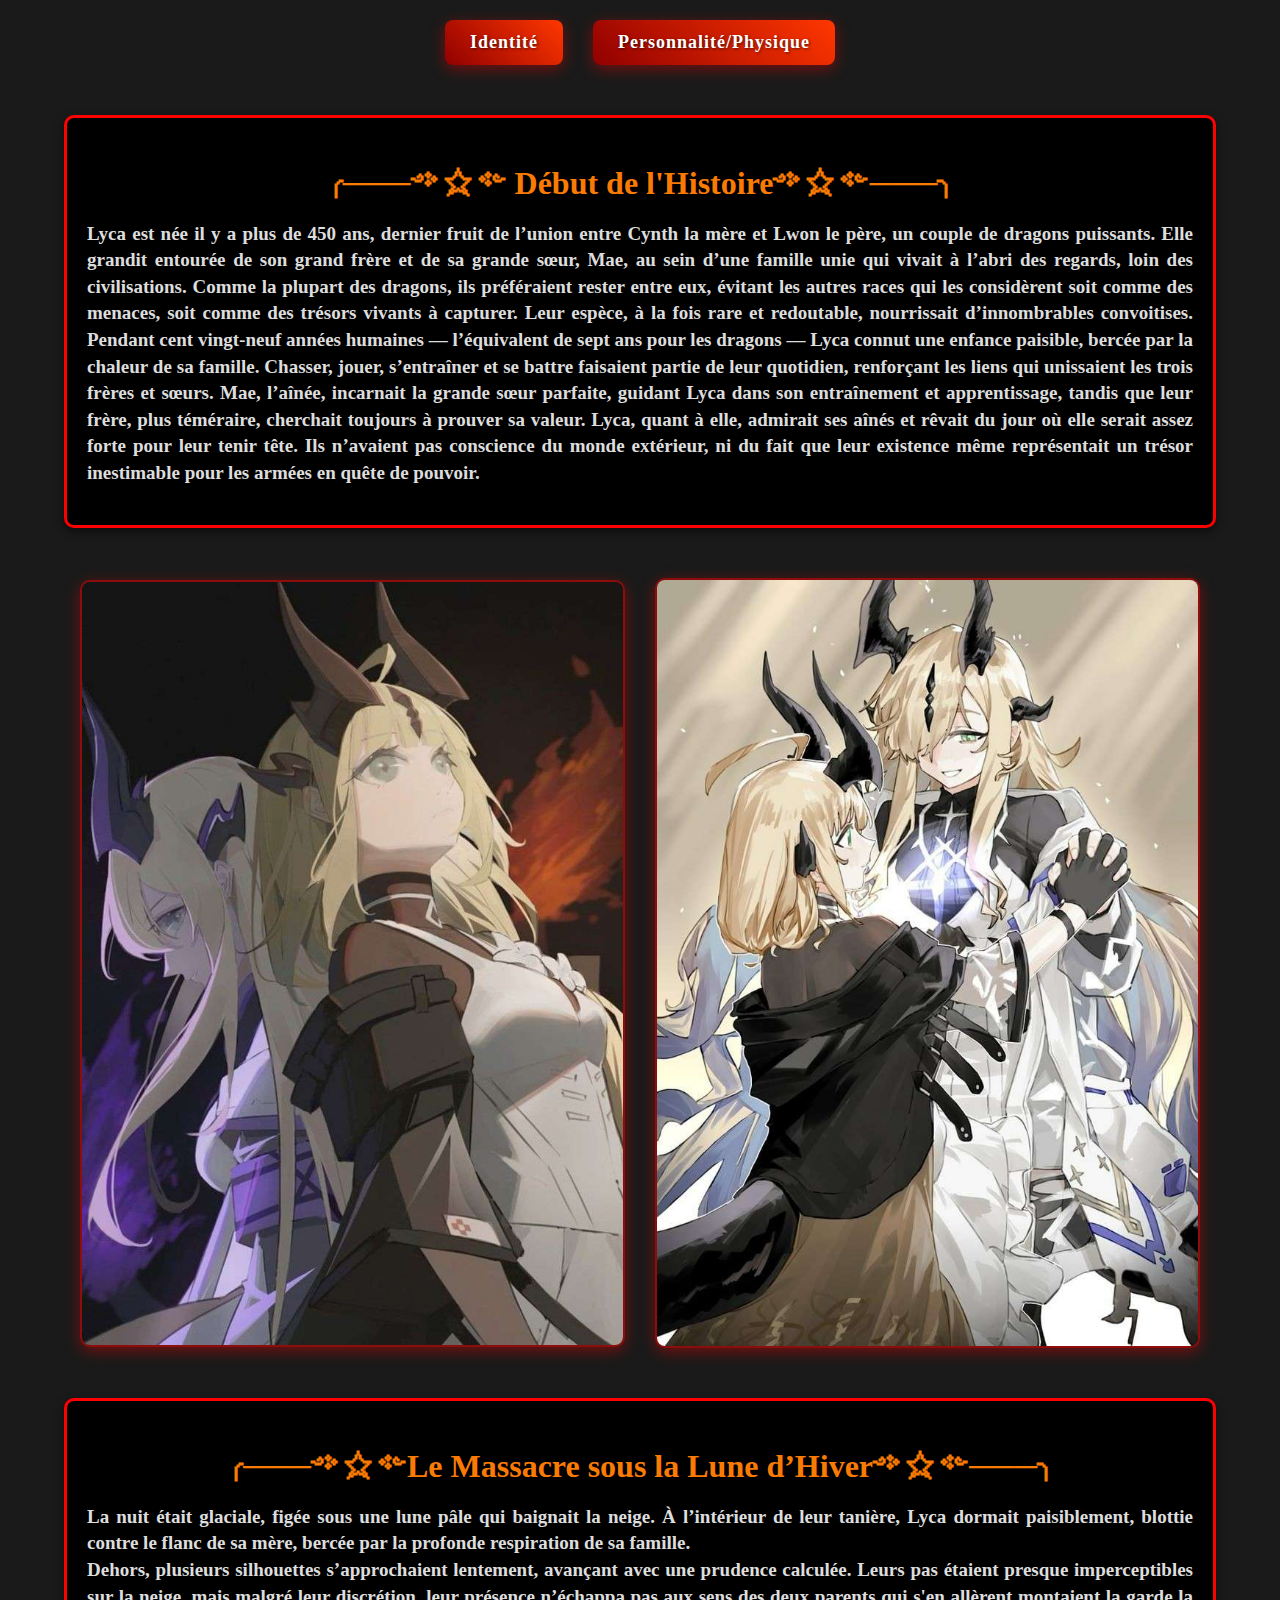
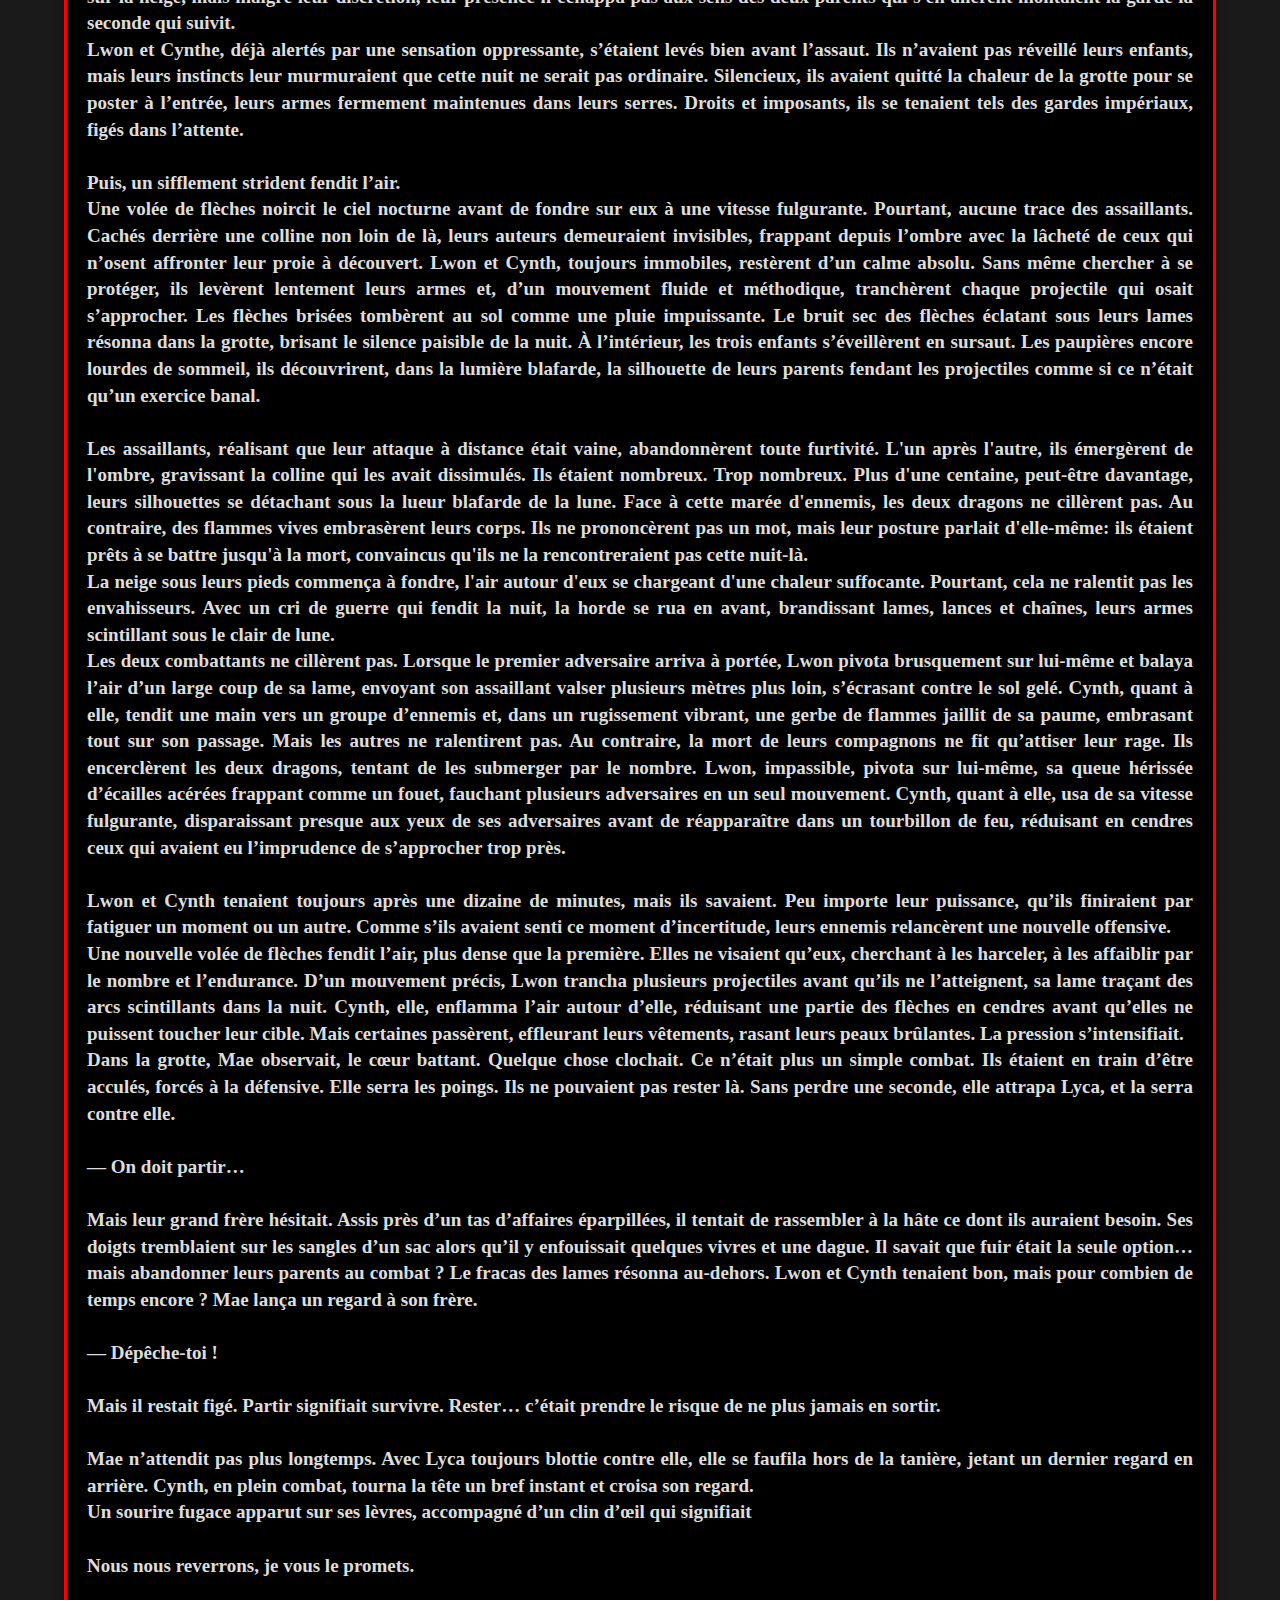
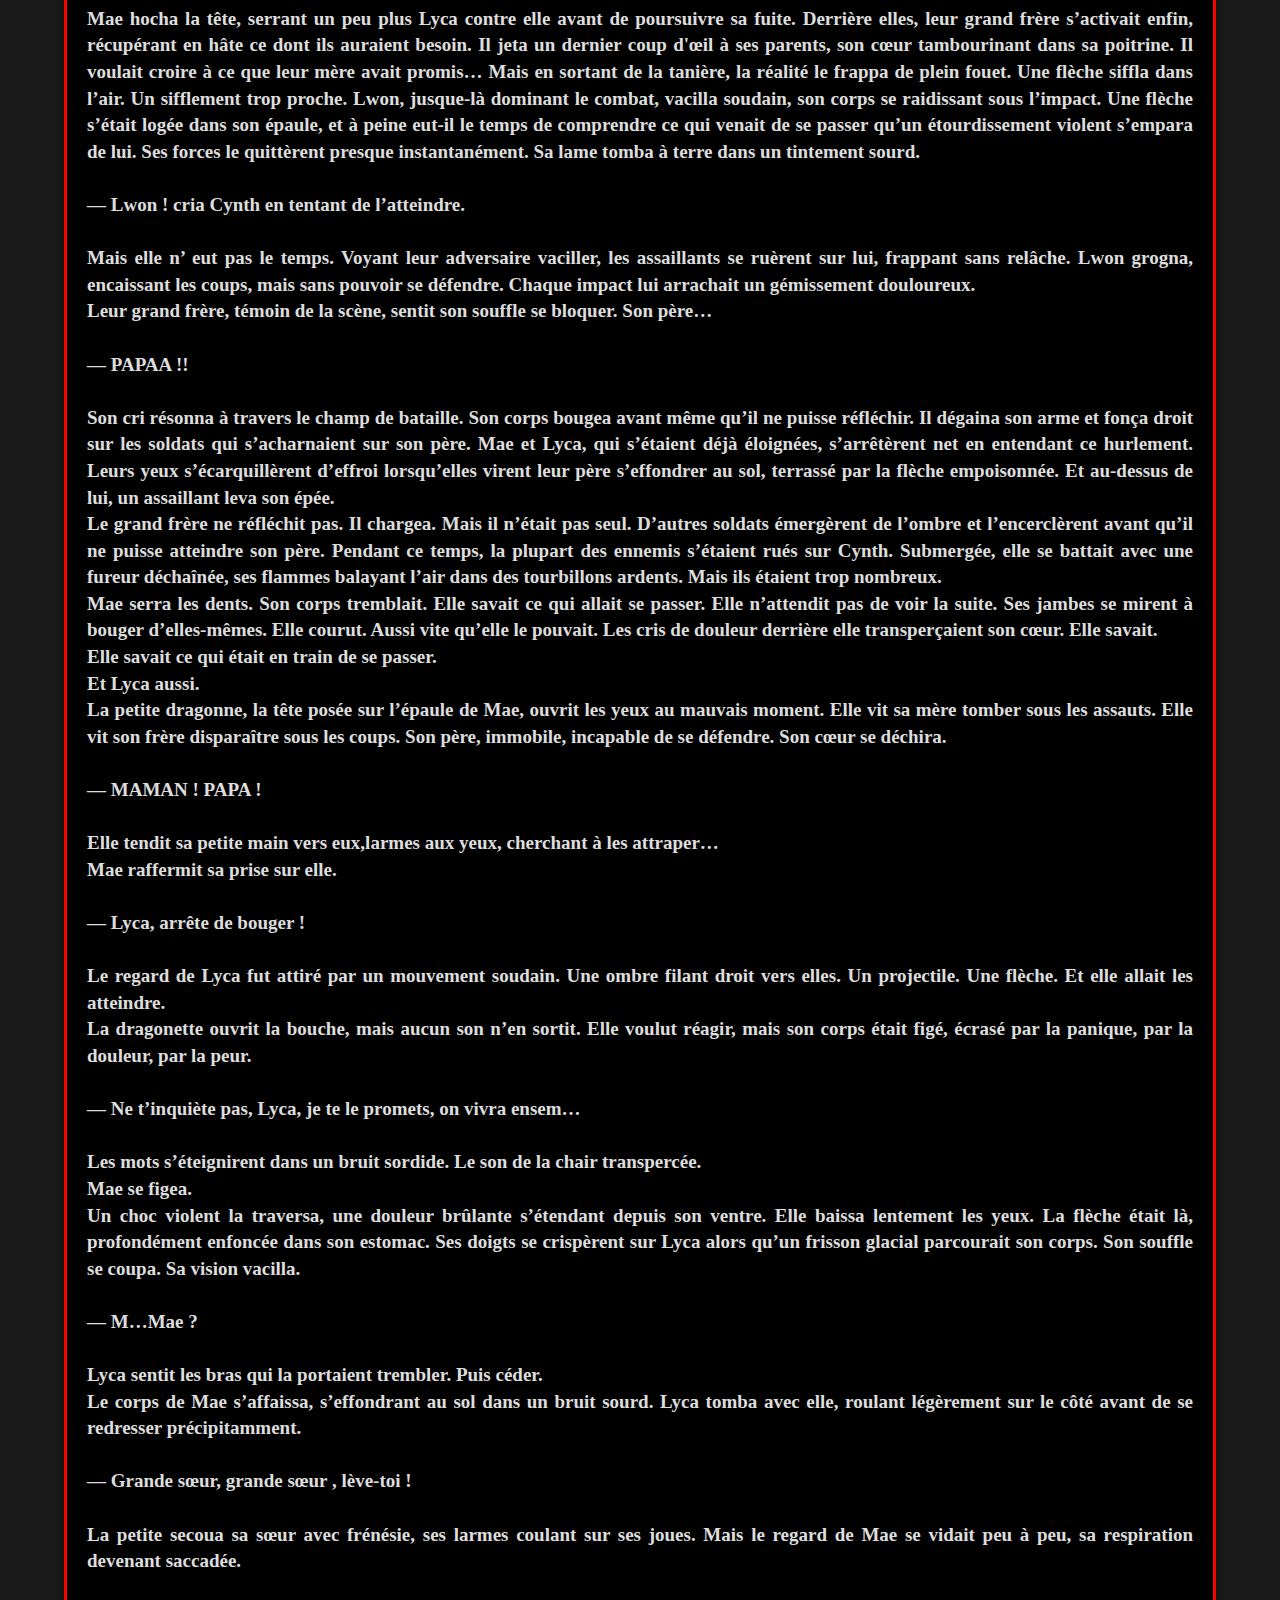
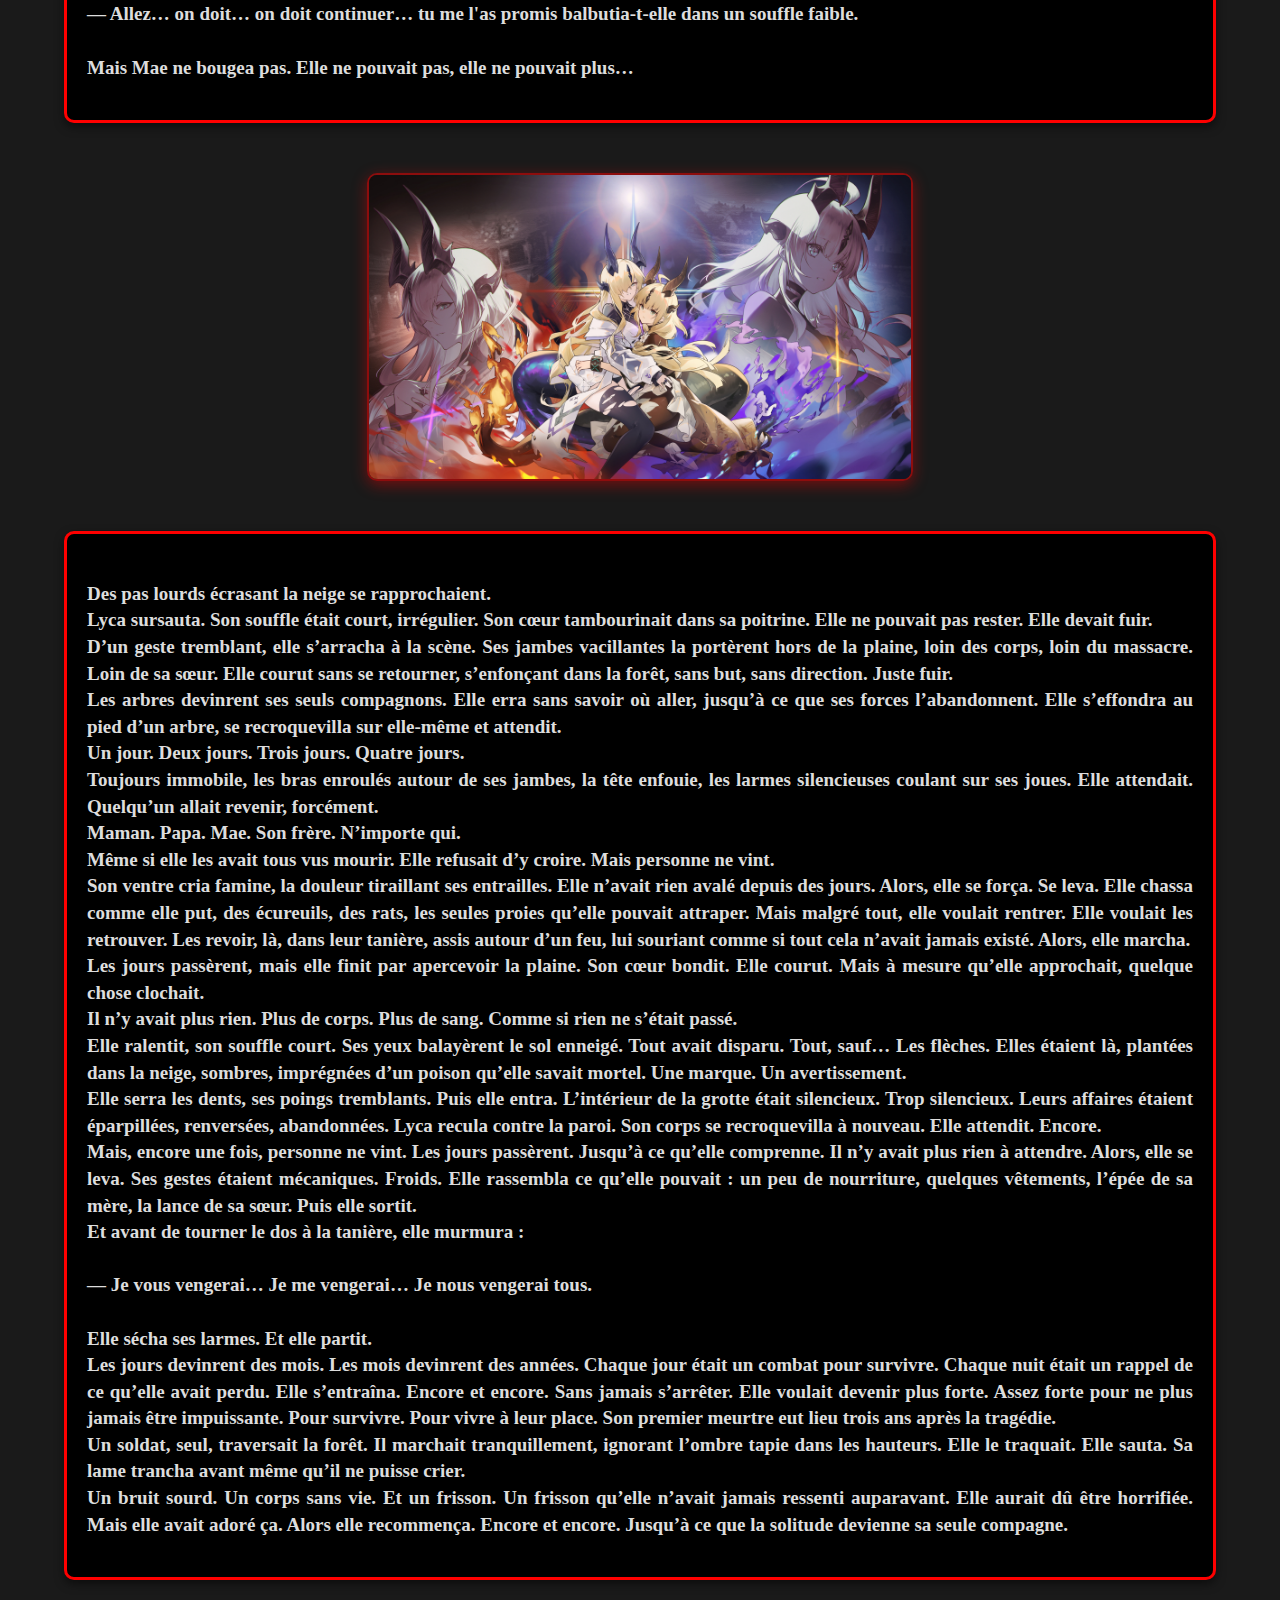
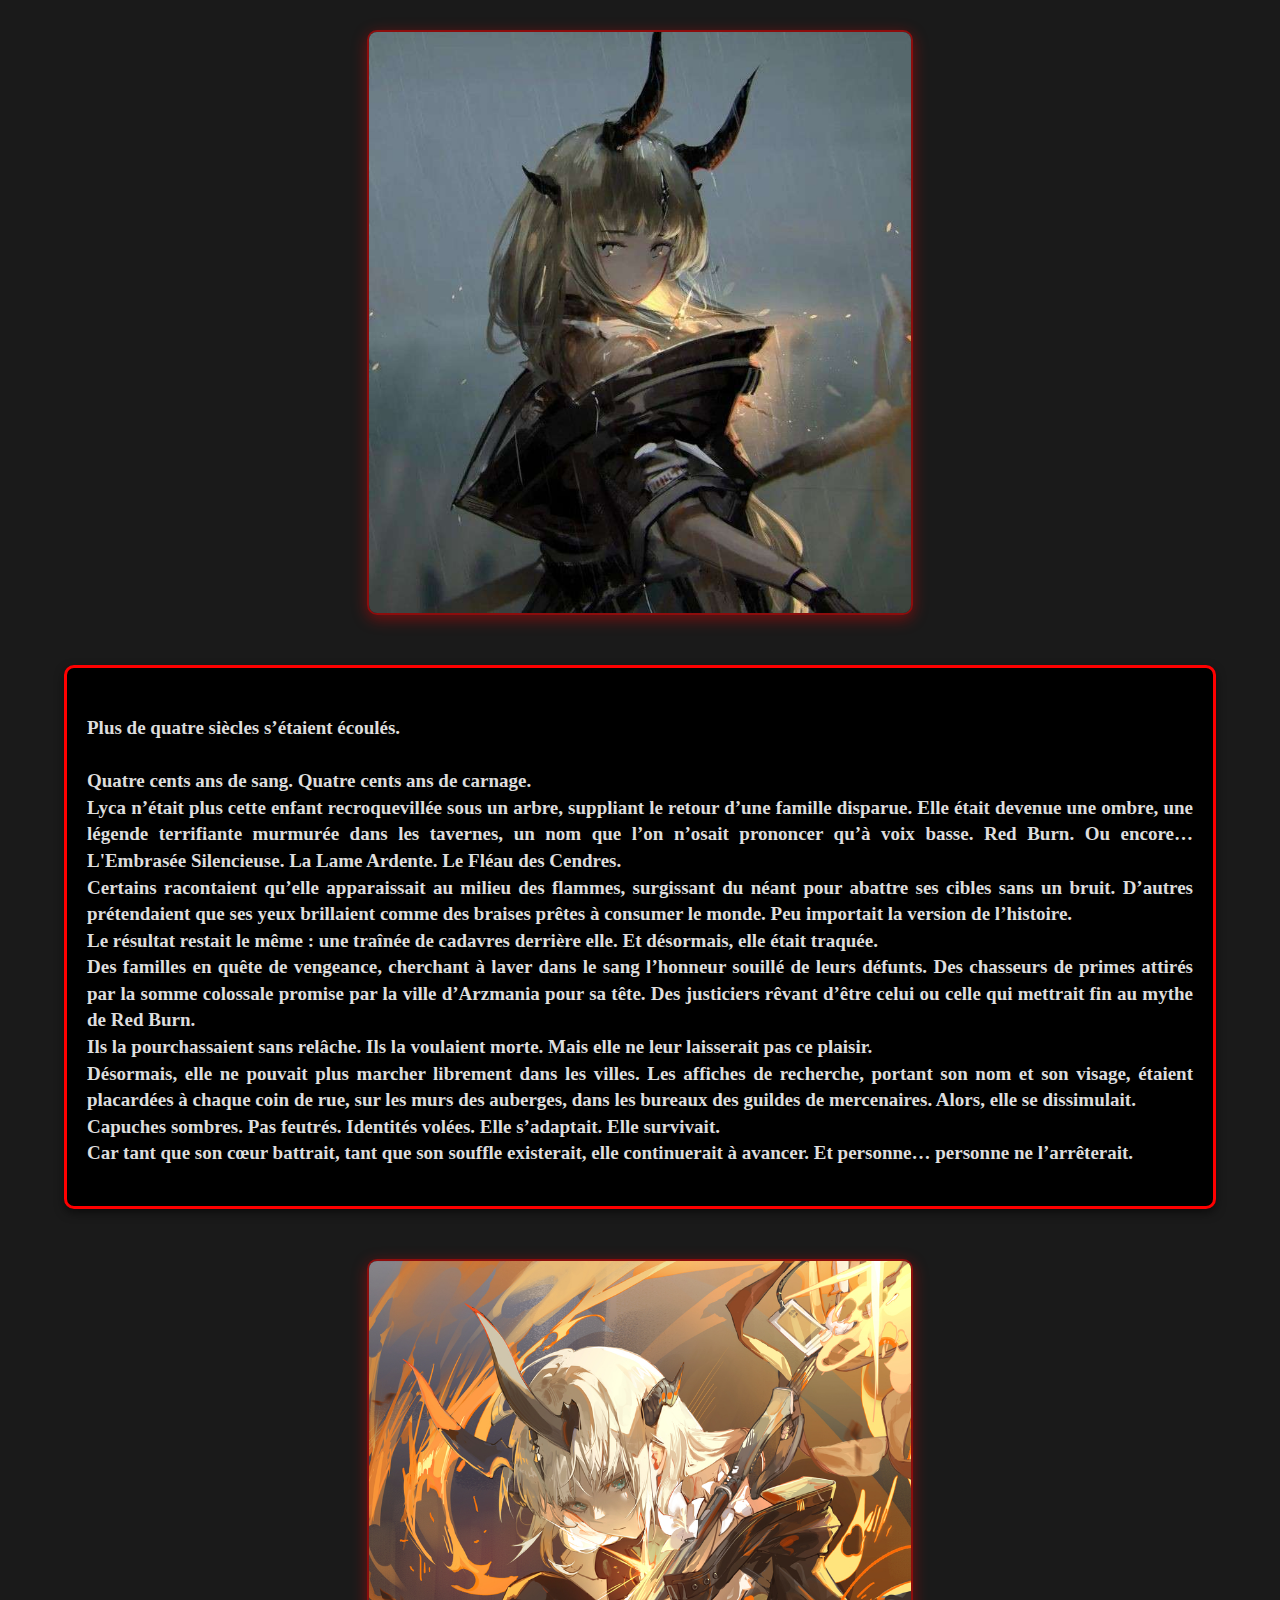
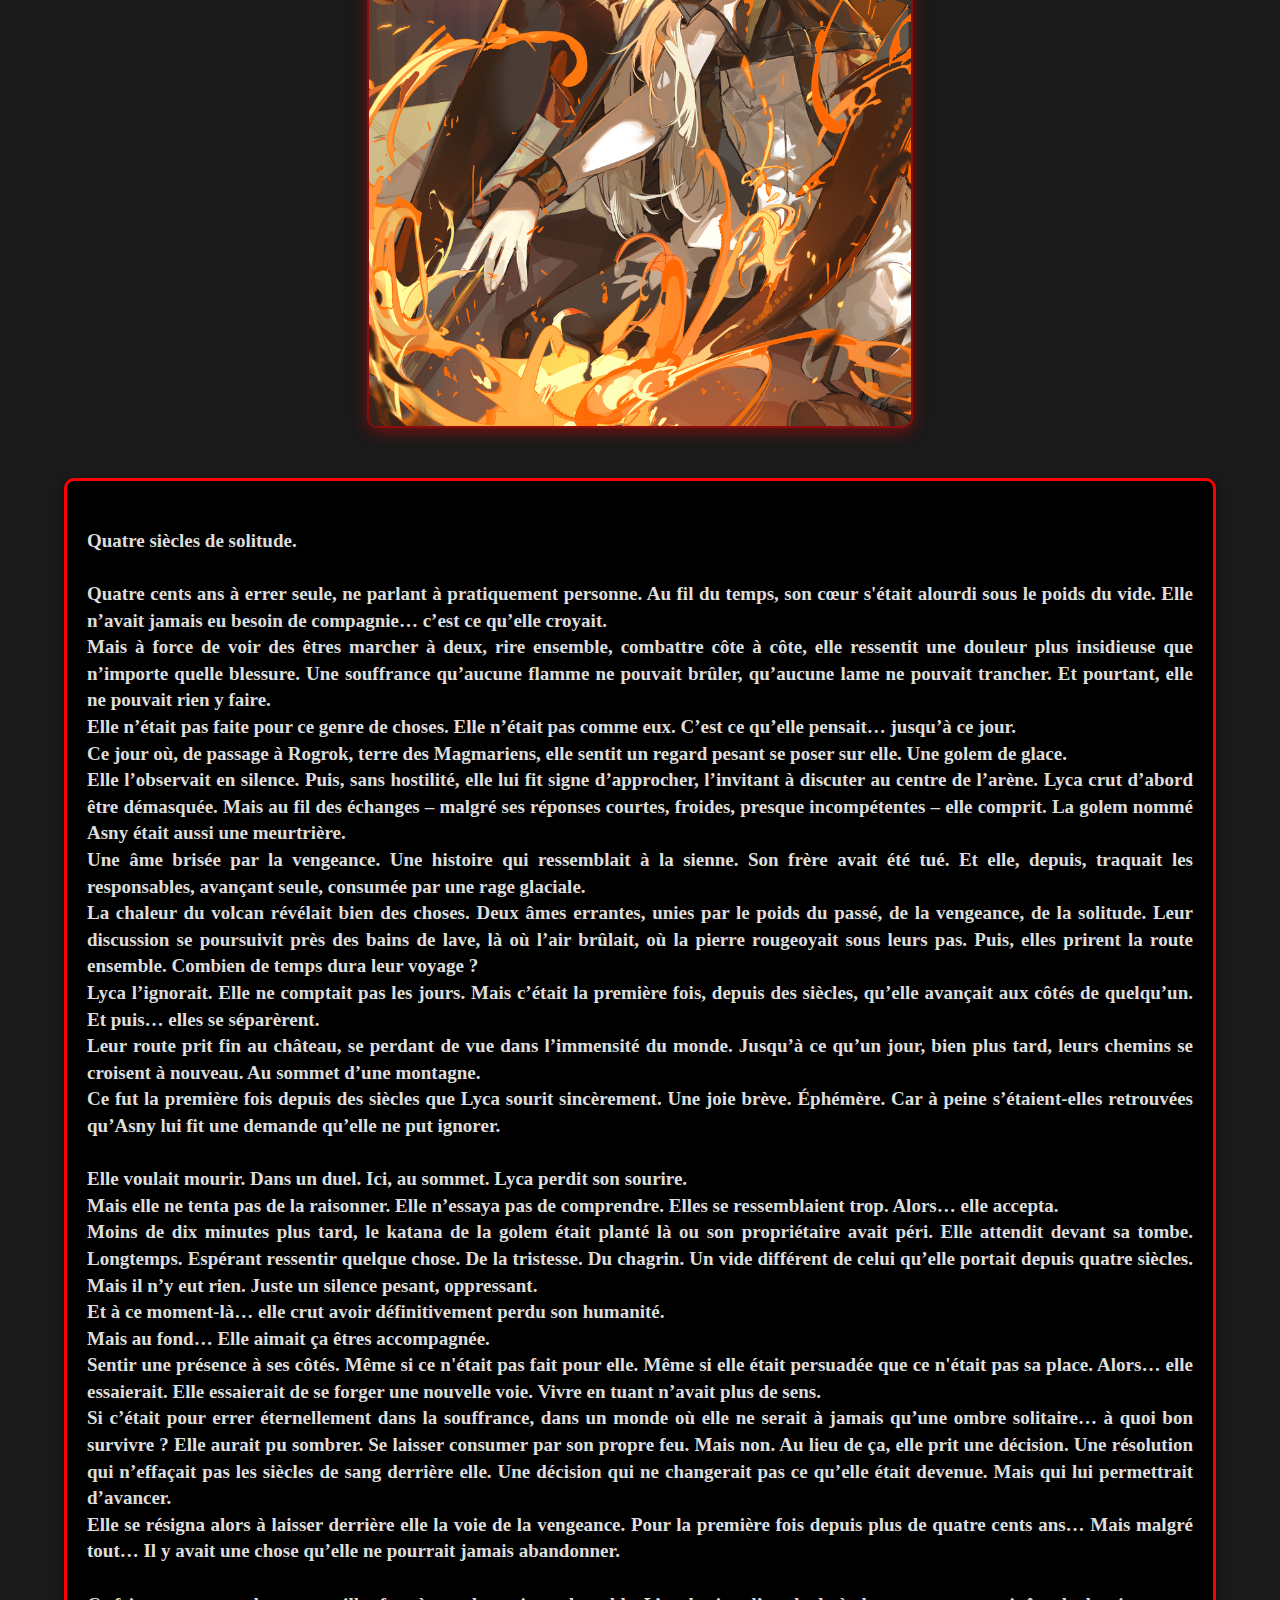
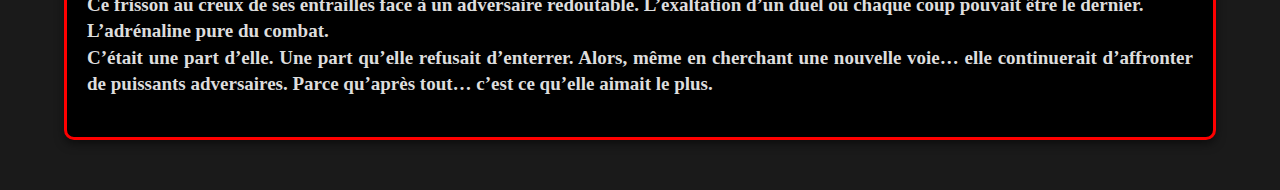
==== histoire.html @ fe28b626 "Final ?" ====
<!DOCTYPE html>
<html lang="fr">
<head>
    <meta charset="UTF-8">
    <meta name="viewport" content="width=device-width, initial-scale=1.0">
    <title>Histoire de Lyca</title>
    <link rel="apple-touch-icon" sizes="180x180" href="/apple-touch-icon.png">
    <link rel="icon" type="image/png" sizes="32x32" href="/favicon-32x32.png">
    <link rel="icon" type="image/png" sizes="16x16" href="/favicon-16x16.png">
    <link rel="manifest" href="/site.webmanifest">
        
    <style>
        body {
            background-color: #1a1a1a;
            color: white;
            font-family: Arial, sans-serif;
            margin: 0;
            padding: 0;
        }
        
         .nav-buttons {
            display: flex;
            justify-content: center;
            align-items: center;
            margin: 20px auto;
            gap: 30px;
        }
        
        .nav-button {
            background: linear-gradient(45deg, #910000, #ff3700);
            color: #fff;
            border: none;
            border-radius: 8px;
            padding: 12px 25px;
            font-size: 18px;
            font-family: 'Cinzel', serif;
            font-weight: bold;
            letter-spacing: 1px;
            cursor: pointer;
            box-shadow: 0 4px 15px rgba(255, 0, 0, 0.4);
            position: relative;
            overflow: hidden;
            transition: all 0.4s ease;
            text-decoration: none;
            display: inline-block;
            text-align: center;
            text-shadow: 1px 1px 3px rgba(0, 0, 0, 0.6);
        }
        
        .nav-button:hover {
            transform: translateY(-5px);
            box-shadow: 0 8px 25px rgba(255, 0, 0, 0.6);
            background: linear-gradient(45deg, #ff3700, #910000);
        }
        
        .nav-button::before {
            content: "";
            position: absolute;
            top: 0;
            left: -100%;
            width: 100%;
            height: 100%;
            background: linear-gradient(90deg, transparent, rgba(255, 255, 255, 0.2), transparent);
            transition: 0.5s;
        }
        
        .nav-button:hover::before {
            left: 100%;
        }

        .physique {
            margin: 50px auto; 
            padding: 20px;
            background-color: #000000; 
            border: 3px solid #ff0000; 
            border-radius: 10px;
            box-shadow: 0 4px 10px rgba(0, 0, 0, 0.5);
            width: 90%; 
            box-sizing: border-box; 
            font-weight: bold; 
        }

 
        .physique h2 {
            font-size: 32px; 
            color: #fa7b04; 
            margin-bottom: 15px;
            text-align: center; 
            font-family: 'Cinzel', serif;
            font-weight: 600; 
        }

        .physique p {
            font-size: 19px;
            line-height: 1.4;
            color: #ddd; 
            text-align: justify; 
            font-family: 'Cinzel', serif; 
        }


        .physique p span {
            color: #ff4500; 
        }


        .image-container {
            display: flex;
            justify-content: center;
            align-items: center;
            gap: 30px;
            margin: 30px auto;
            width: 90%;
        }

        .image-container img {
            width: 47%; 
            height: auto;
            border-radius: 10px;
            box-shadow: 0 4px 15px rgba(255, 0, 0, 0.4);
            transition: all 0.3s ease;
            border: 2px solid rgba(255, 0, 0, 0.5);
        }

        .image-container img:hover {
            transform: scale(1.02);
            box-shadow: 0 6px 20px rgba(255, 0, 0, 0.6);
            border: 2px solid rgba(255, 0, 0, 0.8);
        }
    </style>
</head>
<body>
    <body>

        <div class="nav-buttons">
            <a href="index.html" class="nav-button">Identité</a>
            <a href="personnalite.html" class="nav-button">Personnalité/Physique</a>
        </div>
    </body>
    <div class="physique">
        <h2>╭───༺☆༻ Début de l'Histoire༺☆༻───╮</h2>
        <p>
            Lyca est née il y a plus de 450 ans, dernier fruit de l’union entre Cynth la mère et Lwon le père, un couple de dragons puissants. Elle grandit entourée de son grand frère et de sa grande sœur, Mae, au sein d’une famille unie qui vivait à l’abri des regards, loin des civilisations. Comme la plupart des dragons, ils préféraient rester entre eux, évitant les autres races qui les considèrent soit comme des menaces, soit comme des trésors vivants à capturer. Leur espèce, à la fois rare et redoutable, nourrissait d’innombrables convoitises.

            Pendant cent vingt-neuf années humaines — l’équivalent de sept ans pour les dragons — Lyca connut une enfance paisible, bercée par la chaleur de sa famille. Chasser, jouer, s’entraîner et se battre faisaient partie de leur quotidien, renforçant les liens qui unissaient les trois frères et sœurs. Mae, l’aînée, incarnait la grande sœur parfaite, guidant Lyca dans son entraînement et apprentissage, tandis que leur frère, plus téméraire, cherchait toujours à prouver sa valeur. Lyca, quant à elle, admirait ses aînés et rêvait du jour où elle serait assez forte pour leur tenir tête.
            
            Ils n’avaient pas conscience du monde extérieur, ni du fait que leur existence même représentait un trésor inestimable pour les armées en quête de pouvoir.
                
        </p>
    </div>
    <div class="image-container">
        
        <img src="Mae.jpg" alt="Lyca et sa soeur Mae" />
        <img src="mere.jpg" alt="Lyca et sa soeur Mae" />
    </div>
    <div class="physique">
        <h2>╭───༺☆༻Le Massacre sous la Lune d’Hiver༺☆༻───╮</h2>
        <p>
            La nuit était glaciale, figée sous une lune pâle qui baignait la neige. À l’intérieur de leur tanière, Lyca dormait paisiblement, blottie contre le flanc de sa mère, bercée par la profonde respiration de sa famille.<br>

Dehors, plusieurs silhouettes s’approchaient lentement, avançant avec une prudence calculée. Leurs pas étaient presque imperceptibles sur la neige, mais malgré leur discrétion, leur présence n’échappa pas aux sens des deux parents qui s'en allèrent montaient la garde la seconde qui suivit.<br>

Lwon et Cynthe, déjà alertés par une sensation oppressante, s’étaient levés bien avant l’assaut. Ils n’avaient pas réveillé leurs enfants, mais leurs instincts leur murmuraient que cette nuit ne serait pas ordinaire. Silencieux, ils avaient quitté la chaleur de la grotte pour se poster à l’entrée, leurs armes fermement maintenues dans leurs serres. Droits et imposants, ils se tenaient tels des gardes impériaux, figés dans l’attente.<br>
<br>

Puis, un sifflement strident fendit l’air.<br>

Une volée de flèches noircit le ciel nocturne avant de fondre sur eux à une vitesse fulgurante. Pourtant, aucune trace des assaillants. Cachés derrière une colline non loin de là, leurs auteurs demeuraient invisibles, frappant depuis l’ombre avec la lâcheté de ceux qui n’osent affronter leur proie à découvert.

Lwon et Cynth, toujours immobiles, restèrent d’un calme absolu. Sans même chercher à se protéger, ils levèrent lentement leurs armes et, d’un mouvement fluide et méthodique, tranchèrent chaque projectile qui osait s’approcher. Les flèches brisées tombèrent au sol comme une pluie impuissante.

Le bruit sec des flèches éclatant sous leurs lames résonna dans la grotte, brisant le silence paisible de la nuit.

À l’intérieur, les trois enfants s’éveillèrent en sursaut. Les paupières encore lourdes de sommeil, ils découvrirent, dans la lumière blafarde, la silhouette de leurs parents fendant les projectiles comme si ce n’était qu’un exercice banal.<br>
<br>

Les assaillants, réalisant que leur attaque à distance était vaine, abandonnèrent toute furtivité. L'un après l'autre, ils émergèrent de l'ombre, gravissant la colline qui les avait dissimulés. Ils étaient nombreux. Trop nombreux. Plus d'une centaine, peut-être davantage, leurs silhouettes se détachant sous la lueur blafarde de la lune.

Face à cette marée d'ennemis, les deux dragons ne cillèrent pas. Au contraire, des flammes vives embrasèrent leurs corps. Ils ne prononcèrent pas un mot, mais leur posture parlait d'elle-même: ils étaient prêts à se battre jusqu'à la mort, convaincus qu'ils ne la rencontreraient pas cette nuit-là. <br>

La neige sous leurs pieds commença à fondre, l'air autour d'eux se chargeant d'une chaleur suffocante. Pourtant, cela ne ralentit pas les envahisseurs. Avec un cri de guerre qui fendit la nuit, la horde se rua en avant, brandissant lames, lances et chaînes, leurs armes scintillant sous le clair de lune.<br>

Les deux combattants ne cillèrent pas. Lorsque le premier adversaire arriva à portée, Lwon pivota brusquement sur lui-même et balaya l’air d’un large coup de sa lame, envoyant son assaillant valser plusieurs mètres plus loin, s’écrasant contre le sol gelé. Cynth, quant à elle, tendit une main vers un groupe d’ennemis et, dans un rugissement vibrant, une gerbe de flammes jaillit de sa paume, embrasant tout sur son passage.

Mais les autres ne ralentirent pas. Au contraire, la mort de leurs compagnons ne fit qu’attiser leur rage. Ils encerclèrent les deux dragons, tentant de les submerger par le nombre. Lwon, impassible, pivota sur lui-même, sa queue hérissée d’écailles acérées frappant comme un fouet, fauchant plusieurs adversaires en un seul mouvement. Cynth, quant à elle, usa de sa vitesse fulgurante, disparaissant presque aux yeux de ses adversaires avant de réapparaître dans un tourbillon de feu, réduisant en cendres ceux qui avaient eu l’imprudence de s’approcher trop près.<br><br>


Lwon et Cynth tenaient toujours après une dizaine de minutes, mais ils savaient. Peu importe leur puissance, qu’ils finiraient par fatiguer un moment ou un autre.
Comme s’ils avaient senti ce moment d’incertitude, leurs ennemis relancèrent une nouvelle offensive. <br>
Une nouvelle volée de flèches fendit l’air, plus dense que la première. Elles ne visaient qu’eux, cherchant à les harceler, à les affaiblir par le nombre et l’endurance.
D’un mouvement précis, Lwon trancha plusieurs projectiles avant qu’ils ne l’atteignent, sa lame traçant des arcs scintillants dans la nuit. Cynth, elle, enflamma l’air autour d’elle, réduisant une partie des flèches en cendres avant qu’elles ne puissent toucher leur cible. Mais certaines passèrent, effleurant leurs vêtements, rasant leurs peaux brûlantes.
La pression s’intensifiait.<br>
Dans la grotte, Mae observait, le cœur battant. Quelque chose clochait. Ce n’était plus un simple combat. Ils étaient en train d’être acculés, forcés à la défensive.
Elle serra les poings. Ils ne pouvaient pas rester là.
Sans perdre une seconde, elle attrapa Lyca, et la serra contre elle.<br><br>

— On doit partir…
<br><br>
Mais leur grand frère hésitait. Assis près d’un tas d’affaires éparpillées, il tentait de rassembler à la hâte ce dont ils auraient besoin. Ses doigts tremblaient sur les sangles d’un sac alors qu’il y enfouissait quelques vivres et une dague. Il savait que fuir était la seule option… mais abandonner leurs parents au combat ?
Le fracas des lames résonna au-dehors. Lwon et Cynth tenaient bon, mais pour combien de temps encore ?
Mae lança un regard à son frère.<br><br>
— Dépêche-toi !<br><br>
Mais il restait figé.
Partir signifiait survivre.
Rester… c’était prendre le risque de ne plus jamais en sortir.
<br><br>

Mae n’attendit pas plus longtemps. Avec Lyca toujours blottie contre elle, elle se faufila hors de la tanière, jetant un dernier regard en arrière. Cynth, en plein combat, tourna la tête un bref instant et croisa son regard.<br> Un sourire fugace apparut sur ses lèvres, accompagné d’un clin d’œil qui signifiait
<br><br>
Nous nous reverrons, je vous le promets.
<br><br>
Mae hocha la tête, serrant un peu plus Lyca contre elle avant de poursuivre sa fuite. Derrière elles, leur grand frère s’activait enfin, récupérant en hâte ce dont ils auraient besoin. Il jeta un dernier coup d'œil à ses parents, son cœur tambourinant dans sa poitrine. Il voulait croire à ce que leur mère avait promis… Mais en sortant de la tanière, la réalité le frappa de plein fouet.
Une flèche siffla dans l’air. Un sifflement trop proche.
Lwon, jusque-là dominant le combat, vacilla soudain, son corps se raidissant sous l’impact. Une flèche s’était logée dans son épaule, et à peine eut-il le temps de comprendre ce qui venait de se passer qu’un étourdissement violent s’empara de lui. Ses forces le quittèrent presque instantanément. Sa lame tomba à terre dans un tintement sourd.
<br><br>
— Lwon ! cria Cynth en tentant de l’atteindre.
<br><br>
Mais elle n’ eut pas le temps. Voyant leur adversaire vaciller, les assaillants se ruèrent sur lui, frappant sans relâche. Lwon grogna, encaissant les coups, mais sans pouvoir se défendre. Chaque impact lui arrachait un gémissement douloureux.<br>
Leur grand frère, témoin de la scène, sentit son souffle se bloquer. Son père…
<br><br>
— PAPAA !!
<br><br>
Son cri résonna à travers le champ de bataille. Son corps bougea avant même qu’il ne puisse réfléchir. Il dégaina son arme et fonça droit sur les soldats qui s’acharnaient sur son père.
Mae et Lyca, qui s’étaient déjà éloignées, s’arrêtèrent net en entendant ce hurlement. Leurs yeux s’écarquillèrent d’effroi lorsqu’elles virent leur père s’effondrer au sol, terrassé par la flèche empoisonnée.
Et au-dessus de lui, un assaillant leva son épée.<br>
Le grand frère ne réfléchit pas. Il chargea. Mais il n’était pas seul. D’autres soldats émergèrent de l’ombre et l’encerclèrent avant qu’il ne puisse atteindre son père.
Pendant ce temps, la plupart des ennemis s’étaient rués sur Cynth. Submergée, elle se battait avec une fureur déchaînée, ses flammes balayant l’air dans des tourbillons ardents. Mais ils étaient trop nombreux.<br>
Mae serra les dents. Son corps tremblait. Elle savait ce qui allait se passer.
Elle n’attendit pas de voir la suite. Ses jambes se mirent à bouger d’elles-mêmes. Elle courut. Aussi vite qu’elle le pouvait.
Les cris de douleur derrière elle transperçaient son cœur.
Elle savait.<br>
Elle savait ce qui était en train de se passer.<br>
Et Lyca aussi.<br>
La petite dragonne, la tête posée sur l’épaule de Mae, ouvrit les yeux au mauvais moment. Elle vit sa mère tomber sous les assauts. Elle vit son frère disparaître sous les coups. Son père, immobile, incapable de se défendre.
Son cœur se déchira.
<br><br>
— MAMAN ! PAPA !
<br><br>
Elle tendit sa petite main vers eux,larmes aux yeux, cherchant à les attraper…<br>
Mae raffermit sa prise sur elle.
<br><br>
— Lyca, arrête de bouger !
<br><br>
Le regard de Lyca fut attiré par un mouvement soudain. Une ombre filant droit vers elles.
Un projectile.
Une flèche.
Et elle allait les atteindre.<br>
La dragonette ouvrit la bouche, mais aucun son n’en sortit. Elle voulut réagir, mais son corps était figé, écrasé par la panique, par la douleur, par la peur.
<br><br>
— Ne t’inquiète pas, Lyca, je te le promets, on vivra ensem…
<br><br>
Les mots s’éteignirent dans un bruit sordide.
Le son de la chair transpercée.
<br>
Mae se figea.
<br>
Un choc violent la traversa, une douleur brûlante s’étendant depuis son ventre. Elle baissa lentement les yeux.
La flèche était là, profondément enfoncée dans son estomac.
Ses doigts se crispèrent sur Lyca alors qu’un frisson glacial parcourait son corps. Son souffle se coupa. Sa vision vacilla.
<br><br>
— M…Mae ?
<br><br>
Lyca sentit les bras qui la portaient trembler.
Puis céder.
<br>
Le corps de Mae s’affaissa, s’effondrant au sol dans un bruit sourd. Lyca tomba avec elle, roulant légèrement sur le côté avant de se redresser précipitamment.
<br><br>
— Grande sœur, grande sœur , lève-toi !
<br><br>
La petite secoua sa sœur avec frénésie, ses larmes coulant sur ses joues. Mais le regard de Mae se vidait peu à peu, sa respiration devenant saccadée.
<br><br>
— Allez… on doit… on doit continuer… tu me l'as promis balbutia-t-elle dans un souffle faible.
<br><br>
Mais Mae ne bougea pas.
Elle ne pouvait pas, elle ne pouvait plus…

        </p>
    </div>
    <div class="image-container">
        
        <img src="die.png" alt="Lyca et sa soeur Mae" />
    </div>
    <div class="physique">
        <h2></h2>
        <p>
            Des pas lourds écrasant la neige se rapprochaient.<br>
Lyca sursauta.
Son souffle était court, irrégulier. Son cœur tambourinait dans sa poitrine.
Elle ne pouvait pas rester.
Elle devait fuir.<br>
D’un geste tremblant, elle s’arracha à la scène. Ses jambes vacillantes la portèrent hors de la plaine, loin des corps, loin du massacre. Loin de sa sœur.
Elle courut sans se retourner, s’enfonçant dans la forêt, sans but, sans direction. Juste fuir.<br>
Les arbres devinrent ses seuls compagnons.
Elle erra sans savoir où aller, jusqu’à ce que ses forces l’abandonnent. Elle s’effondra au pied d’un arbre, se recroquevilla sur elle-même et attendit.<br>
Un jour. Deux jours. Trois jours.
Quatre jours.<br>
Toujours immobile, les bras enroulés autour de ses jambes, la tête enfouie, les larmes silencieuses coulant sur ses joues.
Elle attendait.
Quelqu’un allait revenir, forcément.<br>
Maman. Papa. Mae. Son frère.
N’importe qui.<br>
Même si elle les avait tous vus mourir.
Elle refusait d’y croire.
Mais personne ne vint.<br>
Son ventre cria famine, la douleur tiraillant ses entrailles. Elle n’avait rien avalé depuis des jours.
Alors, elle se força.
Se leva.
Elle chassa comme elle put, des écureuils, des rats, les seules proies qu’elle pouvait attraper.
Mais malgré tout, elle voulait rentrer.
Elle voulait les retrouver.
Les revoir, là, dans leur tanière, assis autour d’un feu, lui souriant comme si tout cela n’avait jamais existé.
Alors, elle marcha.<br>
Les jours passèrent, mais elle finit par apercevoir la plaine. Son cœur bondit.
Elle courut.
Mais à mesure qu’elle approchait, quelque chose clochait.<br>
Il n’y avait plus rien.
Plus de corps.
Plus de sang.
Comme si rien ne s’était passé.<br>
Elle ralentit, son souffle court. Ses yeux balayèrent le sol enneigé. Tout avait disparu. Tout, sauf…
Les flèches.
Elles étaient là, plantées dans la neige, sombres, imprégnées d’un poison qu’elle savait mortel.
Une marque.
Un avertissement.<br>
Elle serra les dents, ses poings tremblants.
Puis elle entra.
L’intérieur de la grotte était silencieux.
Trop silencieux.
Leurs affaires étaient éparpillées, renversées, abandonnées.
Lyca recula contre la paroi.
Son corps se recroquevilla à nouveau.
Elle attendit.
Encore.<br>
Mais, encore une fois, personne ne vint.
Les jours passèrent.
Jusqu’à ce qu’elle comprenne.
Il n’y avait plus rien à attendre.
Alors, elle se leva.
Ses gestes étaient mécaniques. Froids.
Elle rassembla ce qu’elle pouvait : un peu de nourriture, quelques vêtements, l’épée de sa mère, la lance de sa sœur.
Puis elle sortit.<br>
Et avant de tourner le dos à la tanière, elle murmura :<br><br>
— Je vous vengerai… Je me vengerai… Je nous vengerai tous.<br><br>
Elle sécha ses larmes.
Et elle partit.<br>
Les jours devinrent des mois. Les mois devinrent des années.
Chaque jour était un combat pour survivre.
Chaque nuit était un rappel de ce qu’elle avait perdu.
Elle s’entraîna.
Encore et encore.
Sans jamais s’arrêter.
Elle voulait devenir plus forte. Assez forte pour ne plus jamais être impuissante.
Pour survivre.
Pour vivre à leur place.
Son premier meurtre eut lieu trois ans après la tragédie.<br>
Un soldat, seul, traversait la forêt.
Il marchait tranquillement, ignorant l’ombre tapie dans les hauteurs.
Elle le traquait.
Elle sauta.
Sa lame trancha avant même qu’il ne puisse crier.<br>
Un bruit sourd.
Un corps sans vie.
Et un frisson.
Un frisson qu’elle n’avait jamais ressenti auparavant.
Elle aurait dû être horrifiée.
Mais elle avait adoré ça.
Alors elle recommença.
Encore et encore.
Jusqu’à ce que la solitude devienne sa seule compagne.

</p>
</div>
    <div class="image-container">
        <img src="triste2.jpg" alt="Lyca et sa soeur Mae" />
    </div>
    <div class="physique">
        <h2></h2>
        <p>
            Plus de quatre siècles s’étaient écoulés.<br><br>
Quatre cents ans de sang.
Quatre cents ans de carnage.<br>
Lyca n’était plus cette enfant recroquevillée sous un arbre, suppliant le retour d’une famille disparue.
Elle était devenue une ombre, une légende terrifiante murmurée dans les tavernes, un nom que l’on n’osait prononcer qu’à voix basse.
Red Burn.
Ou encore…
L'Embrasée Silencieuse.
La Lame Ardente.
Le Fléau des Cendres.<br>
Certains racontaient qu’elle apparaissait au milieu des flammes, surgissant du néant pour abattre ses cibles sans un bruit. D’autres prétendaient que ses yeux brillaient comme des braises prêtes à consumer le monde.
Peu importait la version de l’histoire.<br>
Le résultat restait le même : une traînée de cadavres derrière elle.
Et désormais, elle était traquée.<br>
Des familles en quête de vengeance, cherchant à laver dans le sang l’honneur souillé de leurs défunts.
Des chasseurs de primes attirés par la somme colossale promise par la ville d’Arzmania pour sa tête.
Des justiciers rêvant d’être celui ou celle qui mettrait fin au mythe de Red Burn.<br>
Ils la pourchassaient sans relâche.
Ils la voulaient morte.
Mais elle ne leur laisserait pas ce plaisir.<br>
Désormais, elle ne pouvait plus marcher librement dans les villes. Les affiches de recherche, portant son nom et son visage, étaient placardées à chaque coin de rue, sur les murs des auberges, dans les bureaux des guildes de mercenaires.
Alors, elle se dissimulait.<br>
Capuches sombres. Pas feutrés. Identités volées.
Elle s’adaptait.
Elle survivait.<br>
Car tant que son cœur battrait, tant que son souffle existerait, elle continuerait à avancer.
Et personne… personne ne l’arrêterait.
                
</p>
</div>
    <div class="image-container">
        <img src="triste.jpg" alt="Lyca et sa soeur Mae" />
    </div>

    <div class="physique">
        <h2></h2>
        <p>
            Quatre siècles de solitude.<br><br>
Quatre cents ans à errer seule, ne parlant à pratiquement personne.
Au fil du temps, son cœur s'était alourdi sous le poids du vide. Elle n’avait jamais eu besoin de compagnie… c’est ce qu’elle croyait.<br>
Mais à force de voir des êtres marcher à deux, rire ensemble, combattre côte à côte, elle ressentit une douleur plus insidieuse que n’importe quelle blessure. Une souffrance qu’aucune flamme ne pouvait brûler, qu’aucune lame ne pouvait trancher.
Et pourtant, elle ne pouvait rien y faire.<br>
Elle n’était pas faite pour ce genre de choses. Elle n’était pas comme eux.
C’est ce qu’elle pensait… jusqu’à ce jour.<br>
Ce jour où, de passage à Rogrok, terre des Magmariens, elle sentit un regard pesant se poser sur elle.
Une golem de glace.<br>
Elle l’observait en silence. Puis, sans hostilité, elle lui fit signe d’approcher, l’invitant à discuter au centre de l’arène.
Lyca crut d’abord être démasquée.
Mais au fil des échanges – malgré ses réponses courtes, froides, presque incompétentes – elle comprit. La golem nommé Asny était aussi une meurtrière.<br>
Une âme brisée par la vengeance. Une histoire qui ressemblait à la sienne.
Son frère avait été tué. Et elle, depuis, traquait les responsables, avançant seule, consumée par une rage glaciale.<br>
La chaleur du volcan révélait bien des choses.
Deux âmes errantes, unies par le poids du passé, de la vengeance, de la solitude.
Leur discussion se poursuivit près des bains de lave, là où l’air brûlait, où la pierre rougeoyait sous leurs pas. Puis, elles prirent la route ensemble.
Combien de temps dura leur voyage ?<br>
Lyca l’ignorait. Elle ne comptait pas les jours. Mais c’était la première fois, depuis des siècles, qu’elle avançait aux côtés de quelqu’un.
Et puis… elles se séparèrent.<br>
Leur route prit fin au château, se perdant de vue dans l’immensité du monde.
Jusqu’à ce qu’un jour, bien plus tard, leurs chemins se croisent à nouveau.
Au sommet d’une montagne.<br>
Ce fut la première fois depuis des siècles que Lyca sourit sincèrement.
Une joie brève. Éphémère.
Car à peine s’étaient-elles retrouvées qu’Asny lui fit une demande qu’elle ne put ignorer.<br><br>
Elle voulait mourir.
Dans un duel.
Ici, au sommet.
Lyca perdit son sourire.<br>
Mais elle ne tenta pas de la raisonner.
Elle n’essaya pas de comprendre.
Elles se ressemblaient trop.
Alors… elle accepta.<br>
Moins de dix minutes plus tard, le katana de la golem était planté là ou son propriétaire avait péri.
Elle attendit devant sa tombe.
Longtemps.
Espérant ressentir quelque chose.
De la tristesse.
Du chagrin.
Un vide différent de celui qu’elle portait depuis quatre siècles.
Mais il n’y eut rien.
Juste un silence pesant, oppressant.<br>
Et à ce moment-là… elle crut avoir définitivement perdu son humanité.<br>

Mais au fond…
Elle aimait ça êtres accompagnée. <br>
Sentir une présence à ses côtés. Même si ce n'était pas fait pour elle.
Même si elle était persuadée que ce n'était pas sa place.
Alors… elle essaierait.
Elle essaierait de se forger une nouvelle voie.
Vivre en tuant n’avait plus de sens.<br>
Si c’était pour errer éternellement dans la souffrance, dans un monde où elle ne serait à jamais qu’une ombre solitaire… à quoi bon survivre ?
Elle aurait pu sombrer.
Se laisser consumer par son propre feu.
Mais non.
Au lieu de ça, elle prit une décision.
Une résolution qui n’effaçait pas les siècles de sang derrière elle. Une décision qui ne changerait pas ce qu’elle était devenue.
Mais qui lui permettrait d’avancer.<br>
Elle se résigna alors à laisser derrière elle la voie de la vengeance.
Pour la première fois depuis plus de quatre cents ans…
Mais malgré tout…
Il y avait une chose qu’elle ne pourrait jamais abandonner.<br><br>
Ce frisson au creux de ses entrailles face à un adversaire redoutable.
L’exaltation d’un duel où chaque coup pouvait être le dernier.<br>
L’adrénaline pure du combat.<br>
C’était une part d’elle.
Une part qu’elle refusait d’enterrer.
Alors, même en cherchant une nouvelle voie… elle continuerait d’affronter de puissants adversaires.
Parce qu’après tout… c’est ce qu’elle aimait le plus.
                
        </p>
    </div>
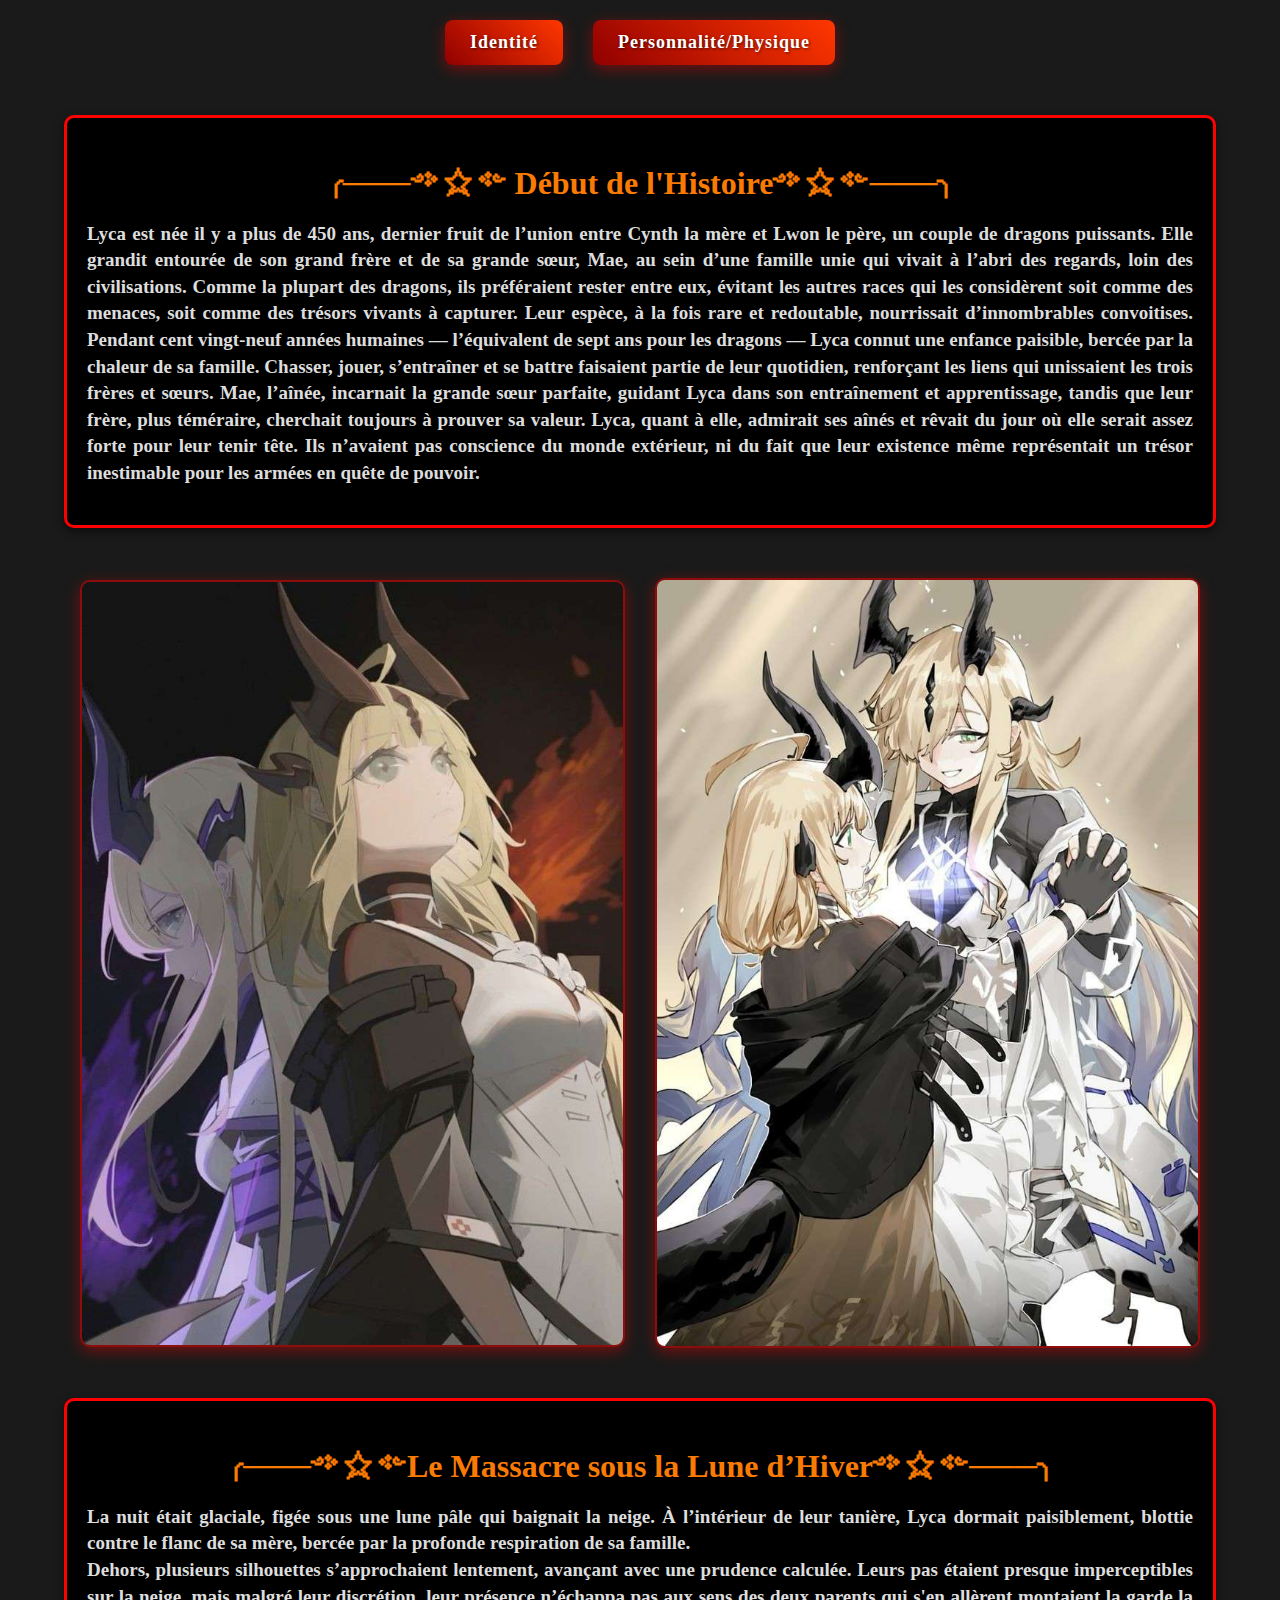
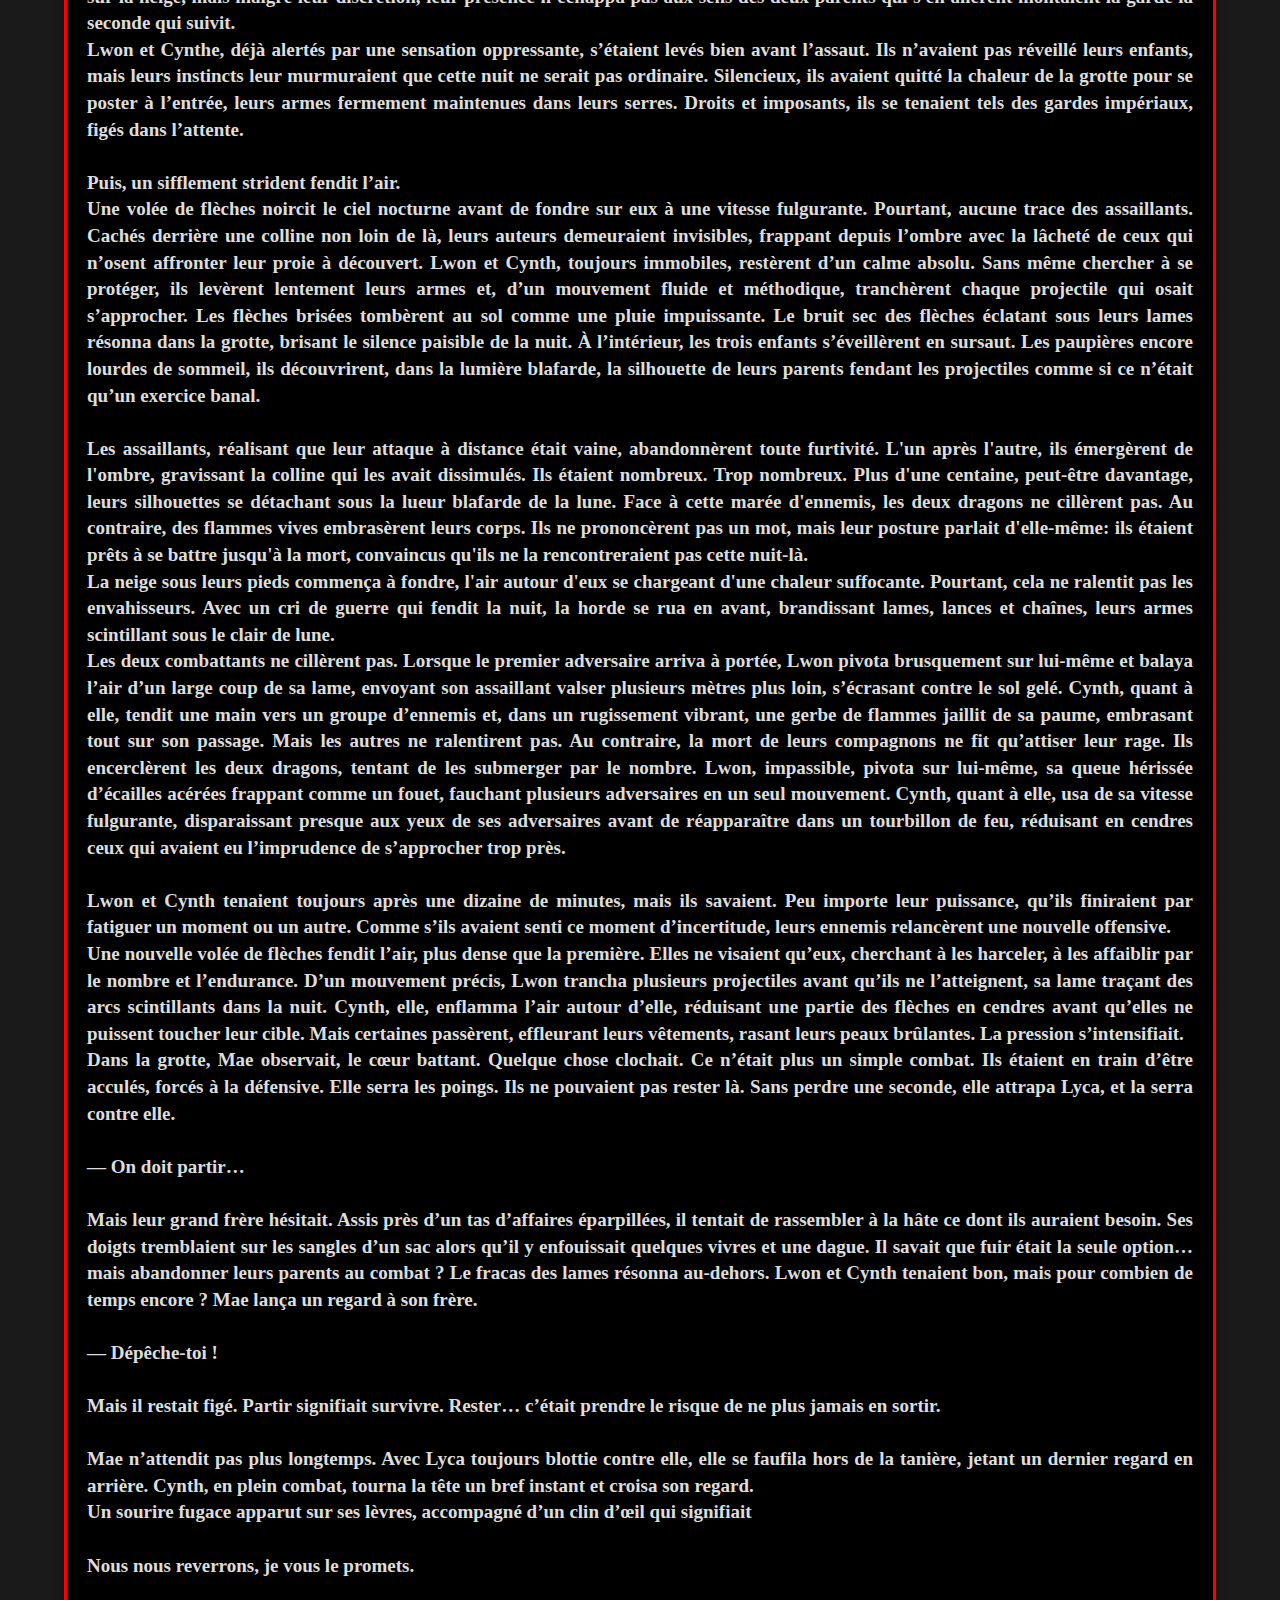
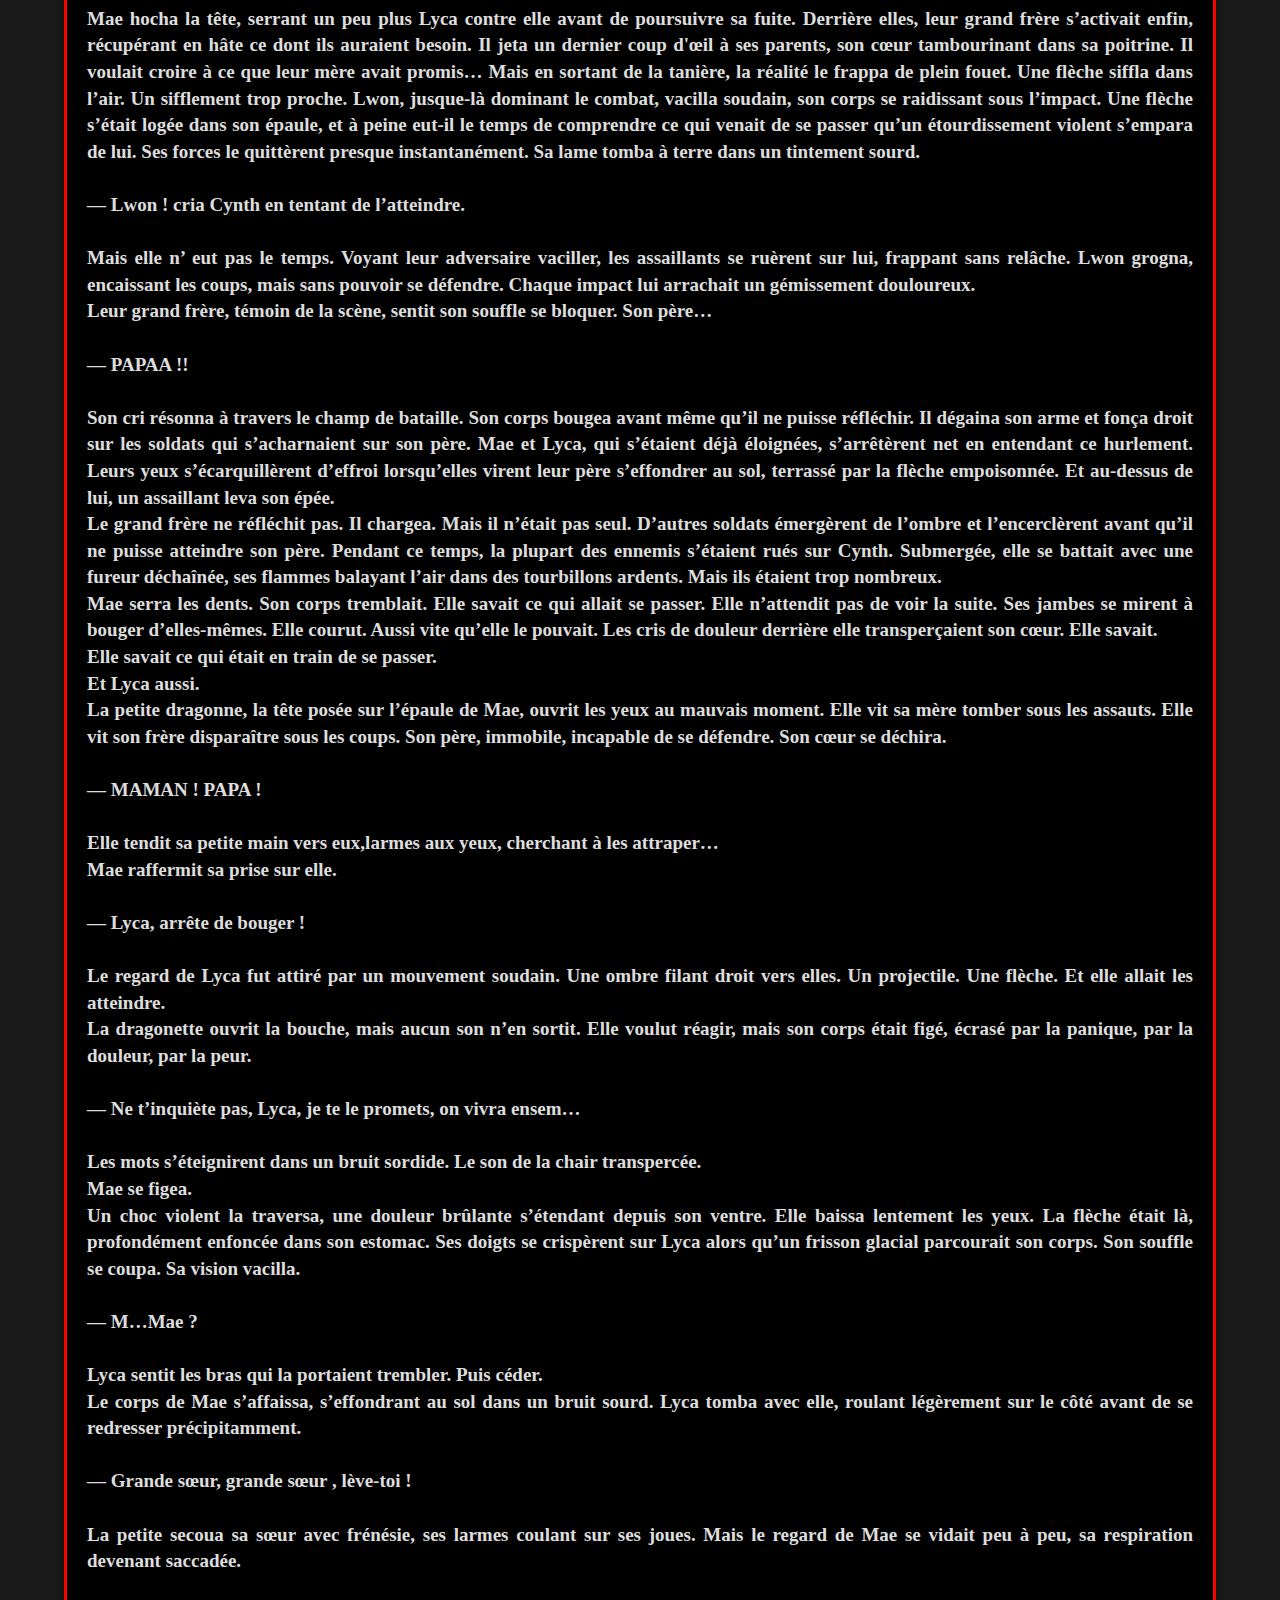
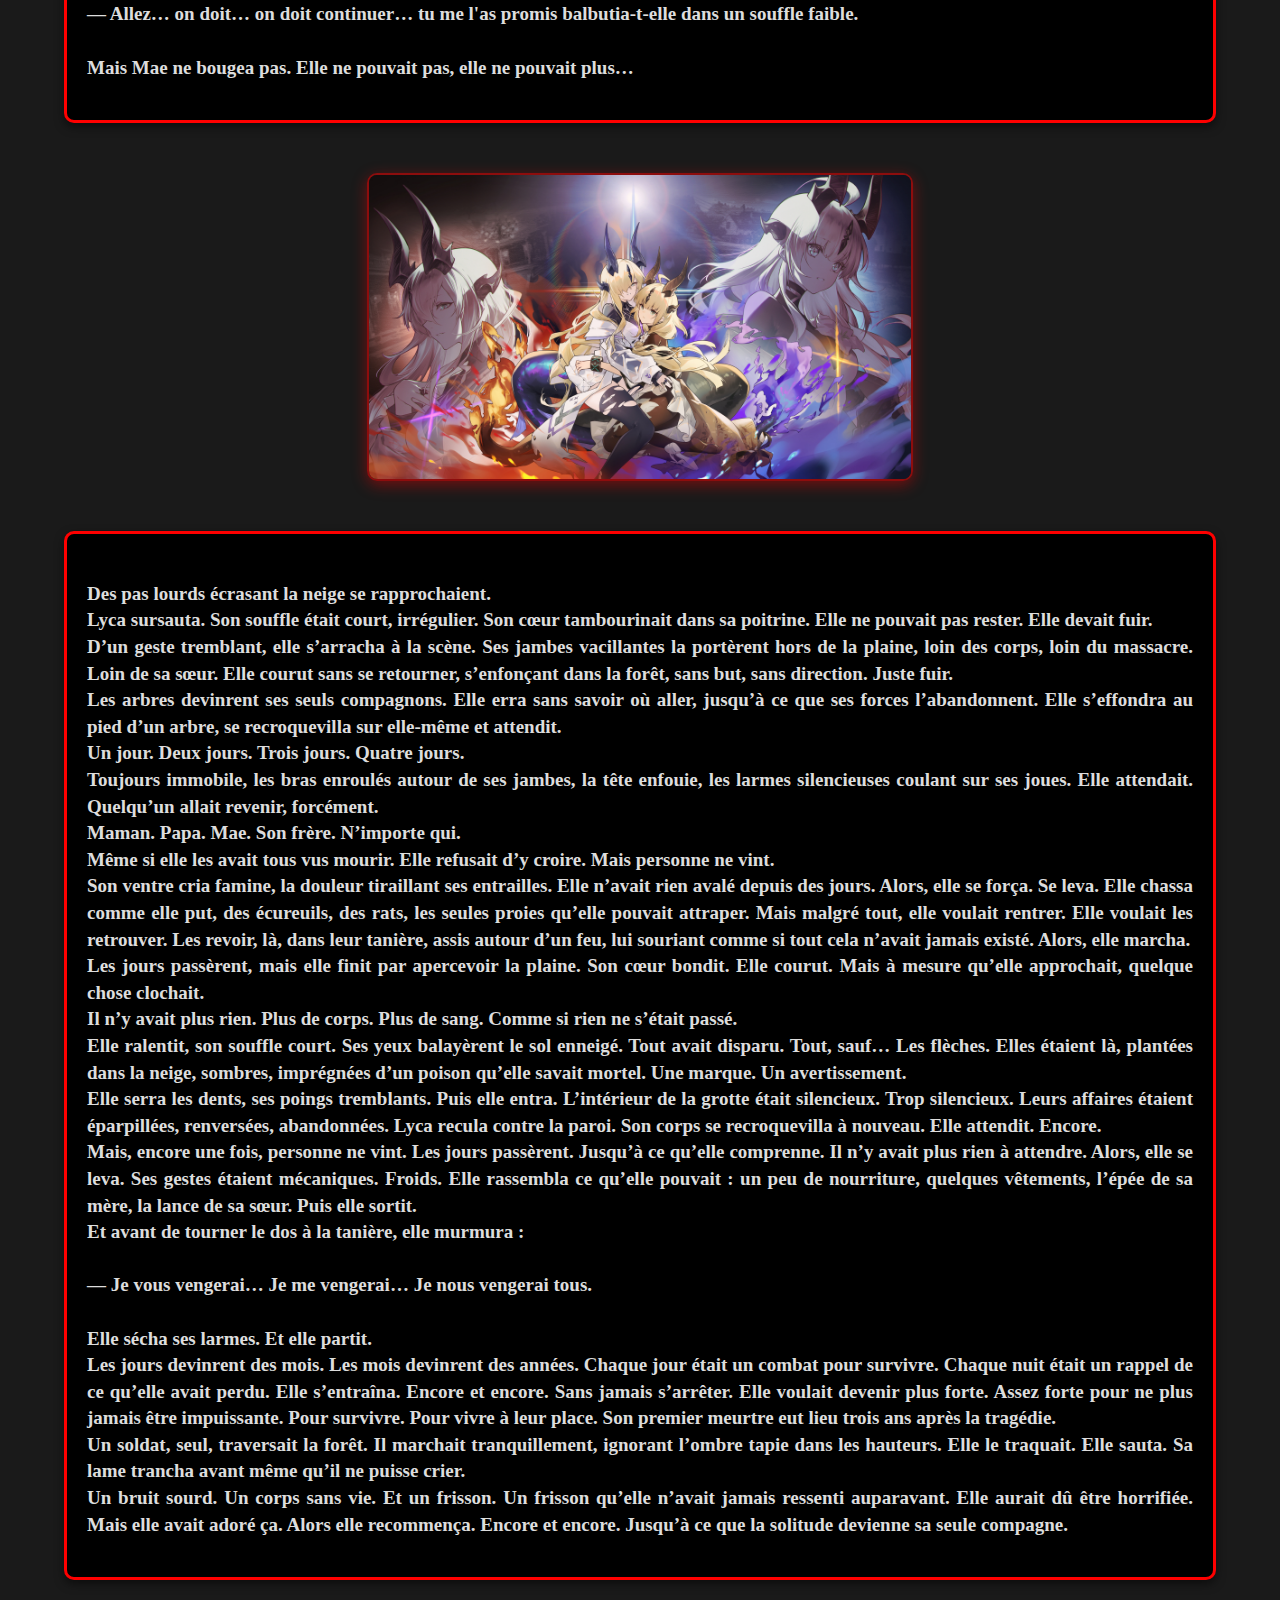
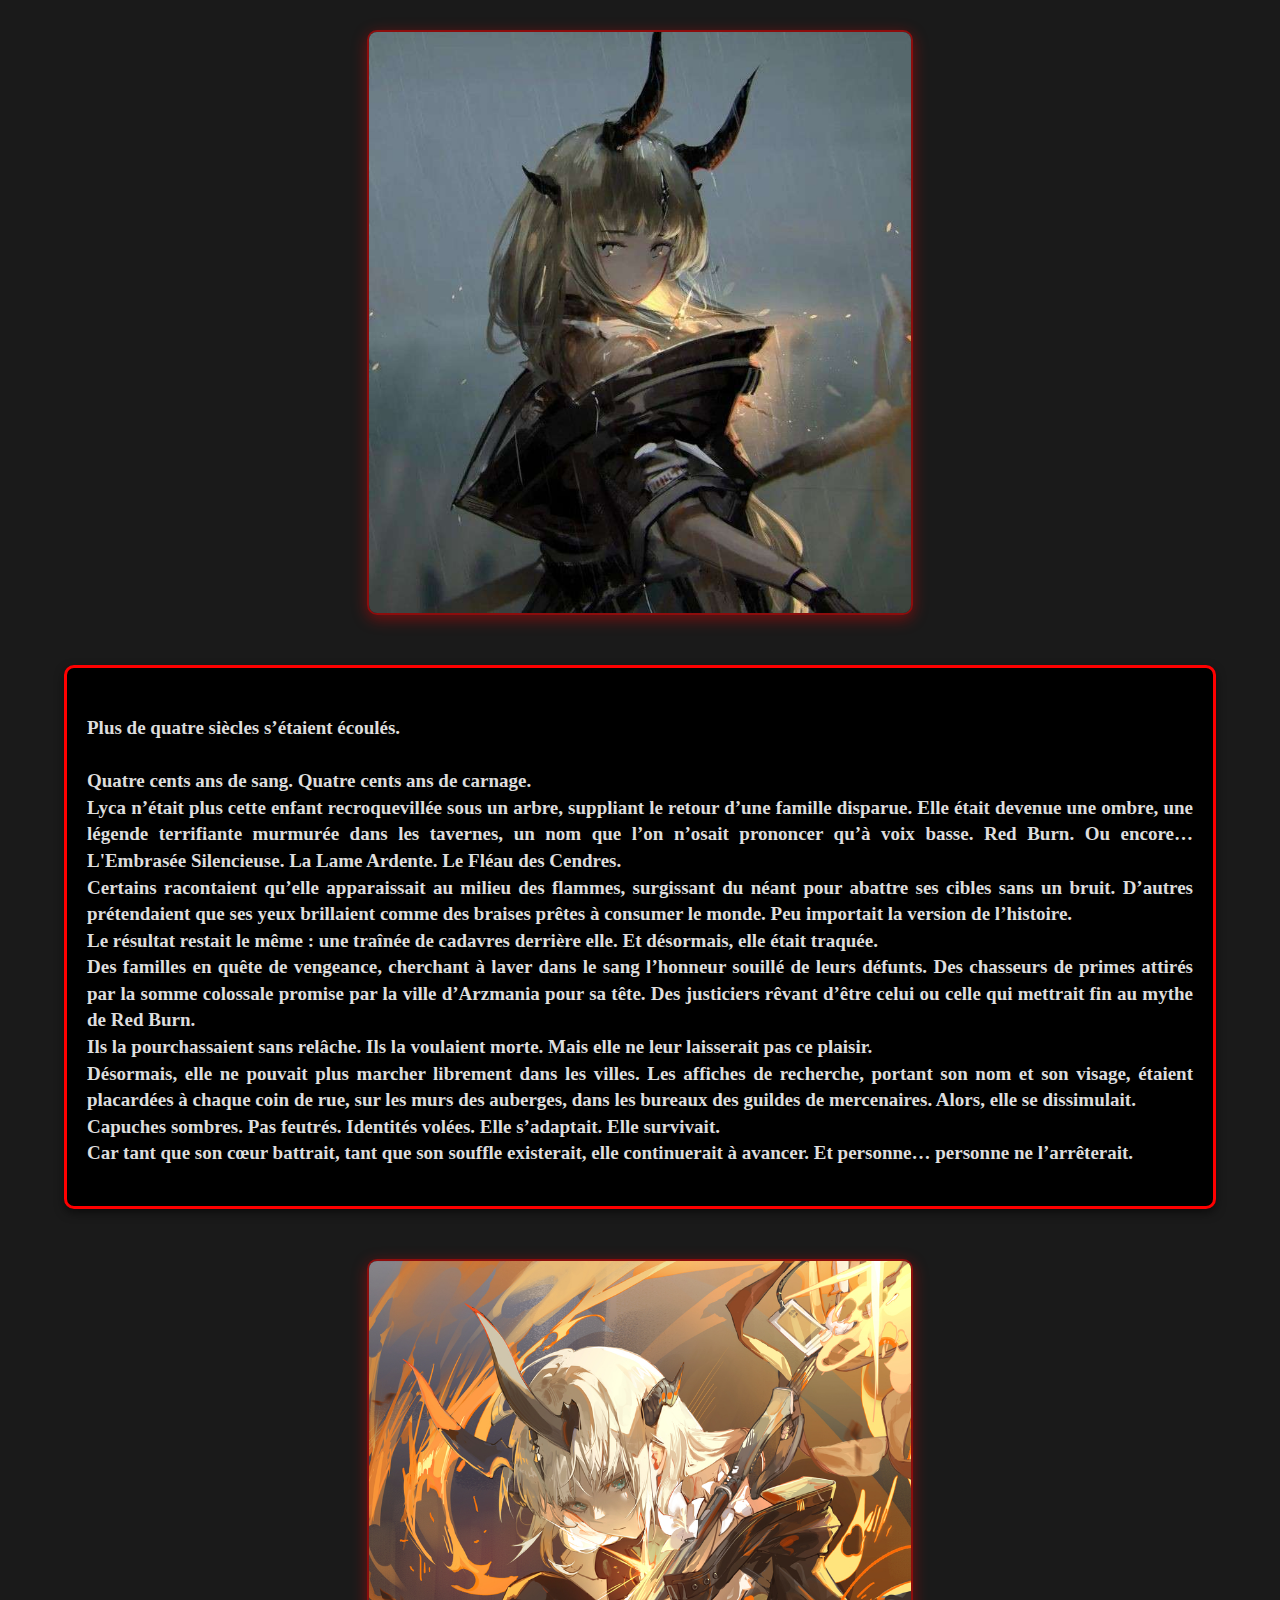
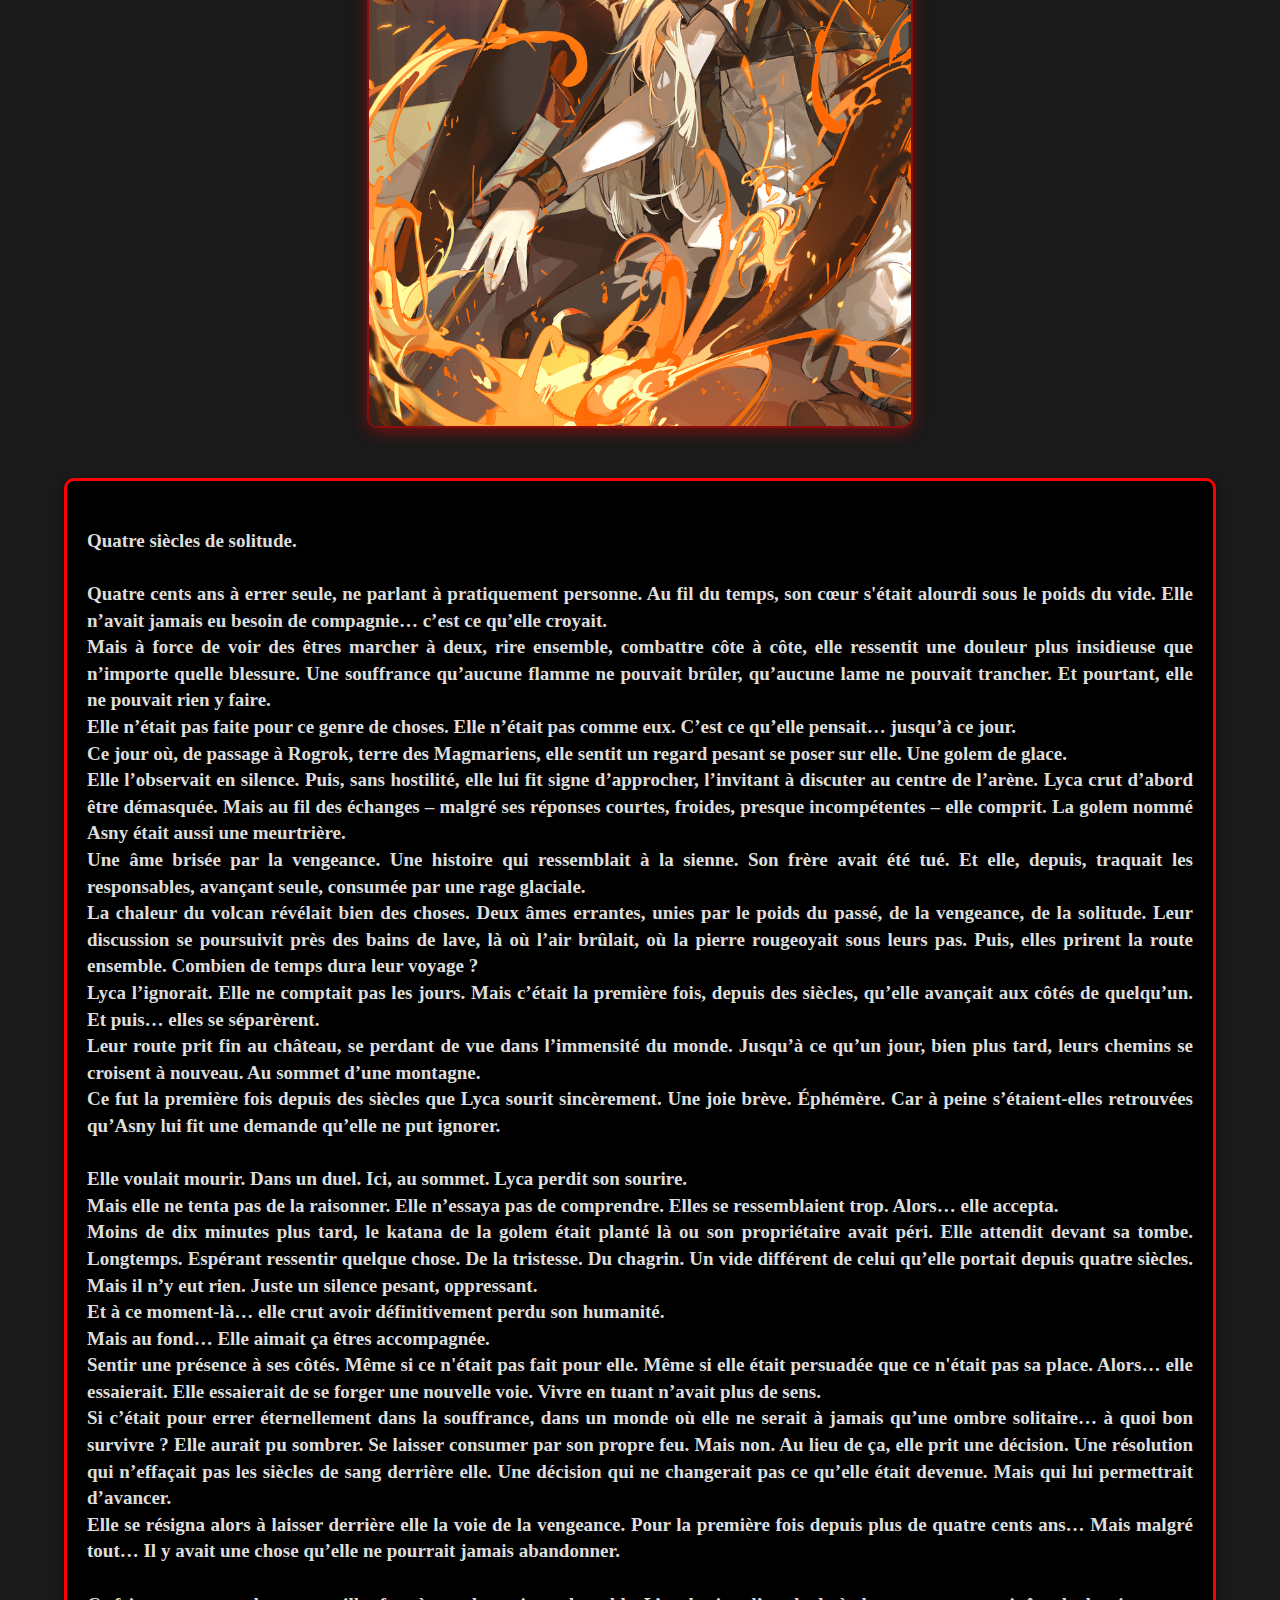
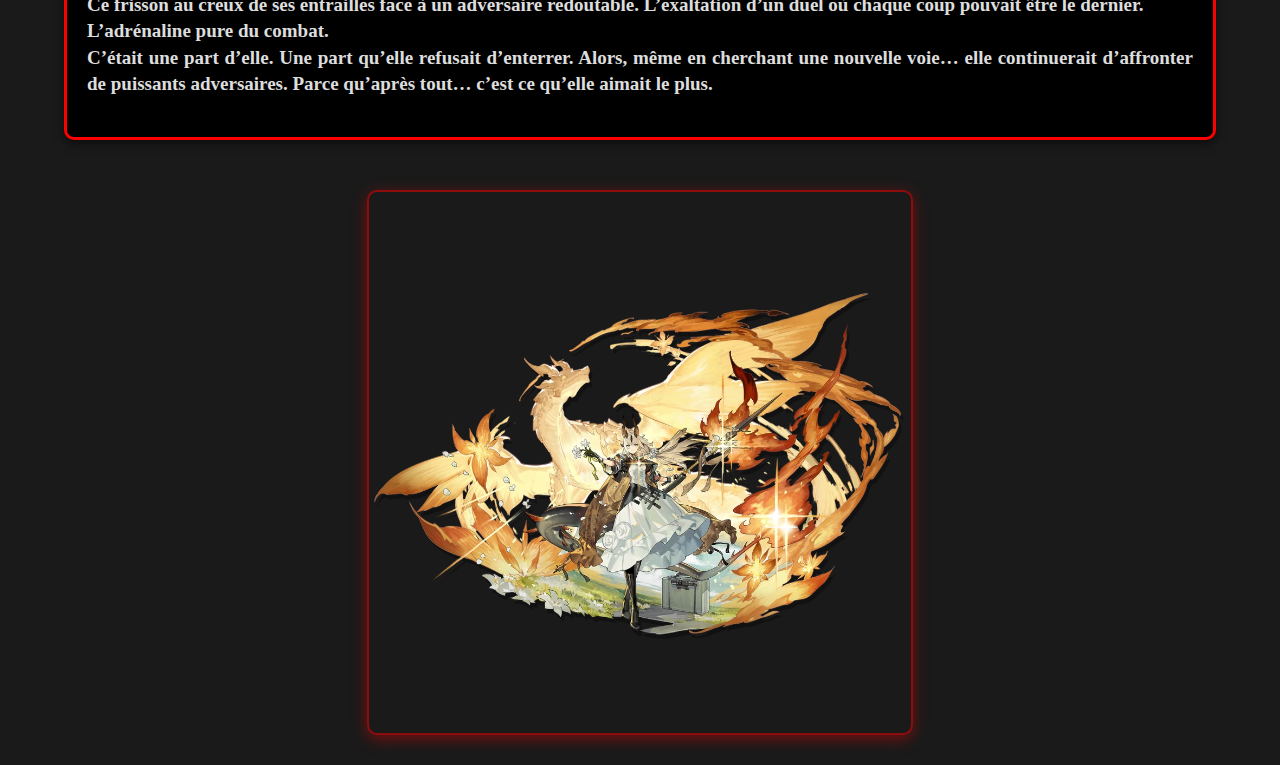
==== commit 44874b79: "update" ====
--- a/histoire.html
+++ b/histoire.html
@@ -8,7 +8,7 @@
     <link rel="icon" type="image/png" sizes="32x32" href="/favicon-32x32.png">
     <link rel="icon" type="image/png" sizes="16x16" href="/favicon-16x16.png">
     <link rel="manifest" href="/site.webmanifest">
-        
+
     <style>
         body {
             background-color: #1a1a1a;
@@ -486,3 +486,6 @@
                 
         </p>
     </div>
+    <div class="image-container">
+        <img src="1000.png" alt="Lyca et sa soeur Mae" />
+    </div>